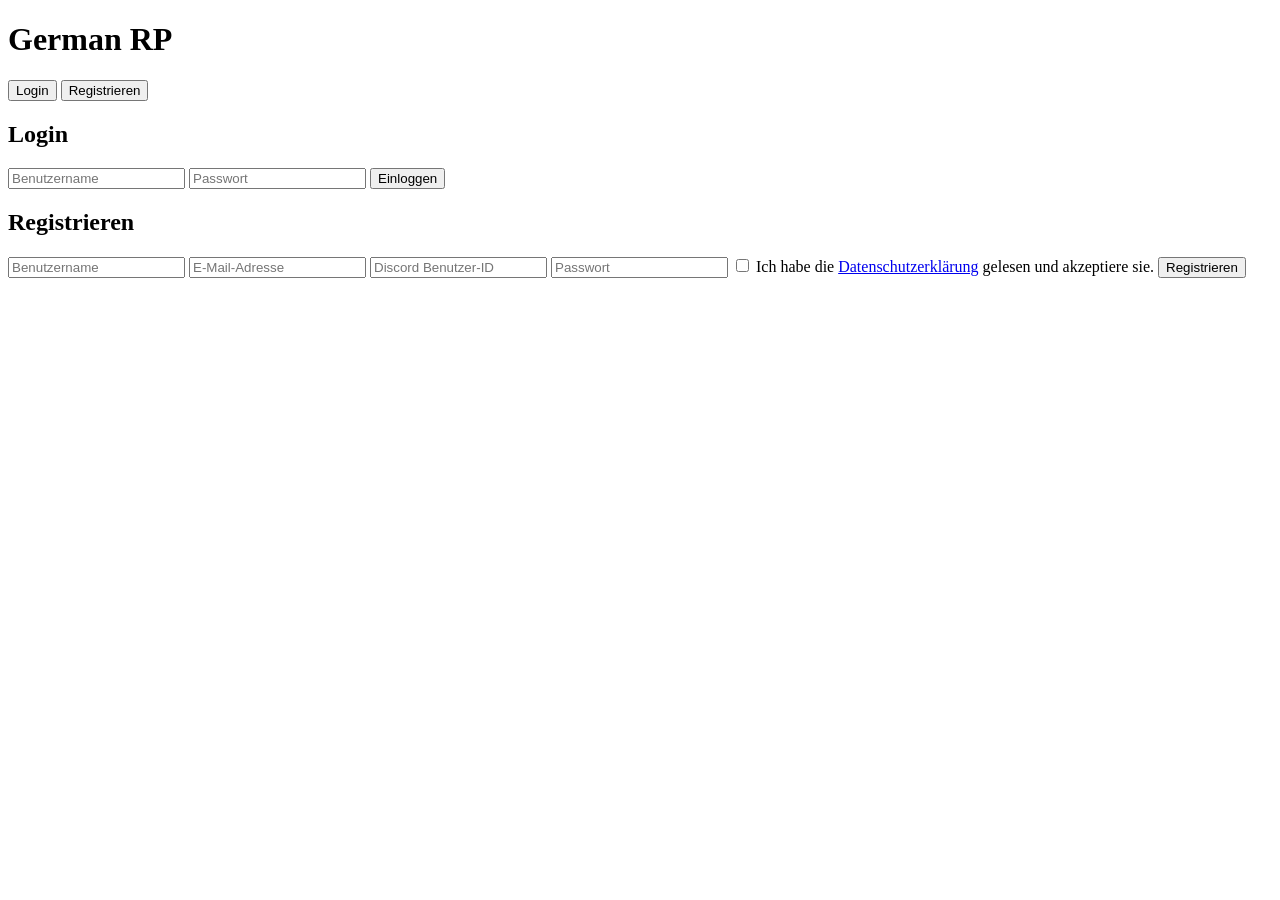
==== index.html @ 51991665 "Add German RP login and registration HTML structure" ====
<!DOCTYPE html>
<html lang="de">
<head>
    <meta charset="UTF-8">
    <title>German RP – Login</title>
    <link rel="stylesheet" href="style.css">
</head>
<body>

<div class="container">
    <h1>German RP</h1>

    <div class="tabs">
        <button onclick="showTab('login')" id="loginTab" class="active">Login</button>
        <button onclick="showTab('register')" id="registerTab">Registrieren</button>
    </div>

    <!-- LOGIN -->
    <div id="login" class="tab-content">
        <h2>Login</h2>
        <form>
            <input type="text" placeholder="Benutzername" required>
            <input type="password" placeholder="Passwort" required>
            <button type="submit">Einloggen</button>
        </form>
    </div>

    <!-- REGISTER -->
    <div id="register" class="tab-content hidden">
        <h2>Registrieren</h2>
        <form>
            <input type="text" placeholder="Benutzername" required>
            <input type="email" placeholder="E-Mail-Adresse" required>
            <input type="text" placeholder="Discord Benutzer-ID" required>
            <input type="password" placeholder="Passwort" required>

            <label class="checkbox">
                <input type="checkbox" required>
                Ich habe die <a href="datenschutz.html" target="_blank">Datenschutzerklärung</a> gelesen und akzeptiere sie.
            </label>

            <button type="submit">Registrieren</button>
        </form>
    </div>
</div>

<script src="script.js"></script>
</body>
</html>
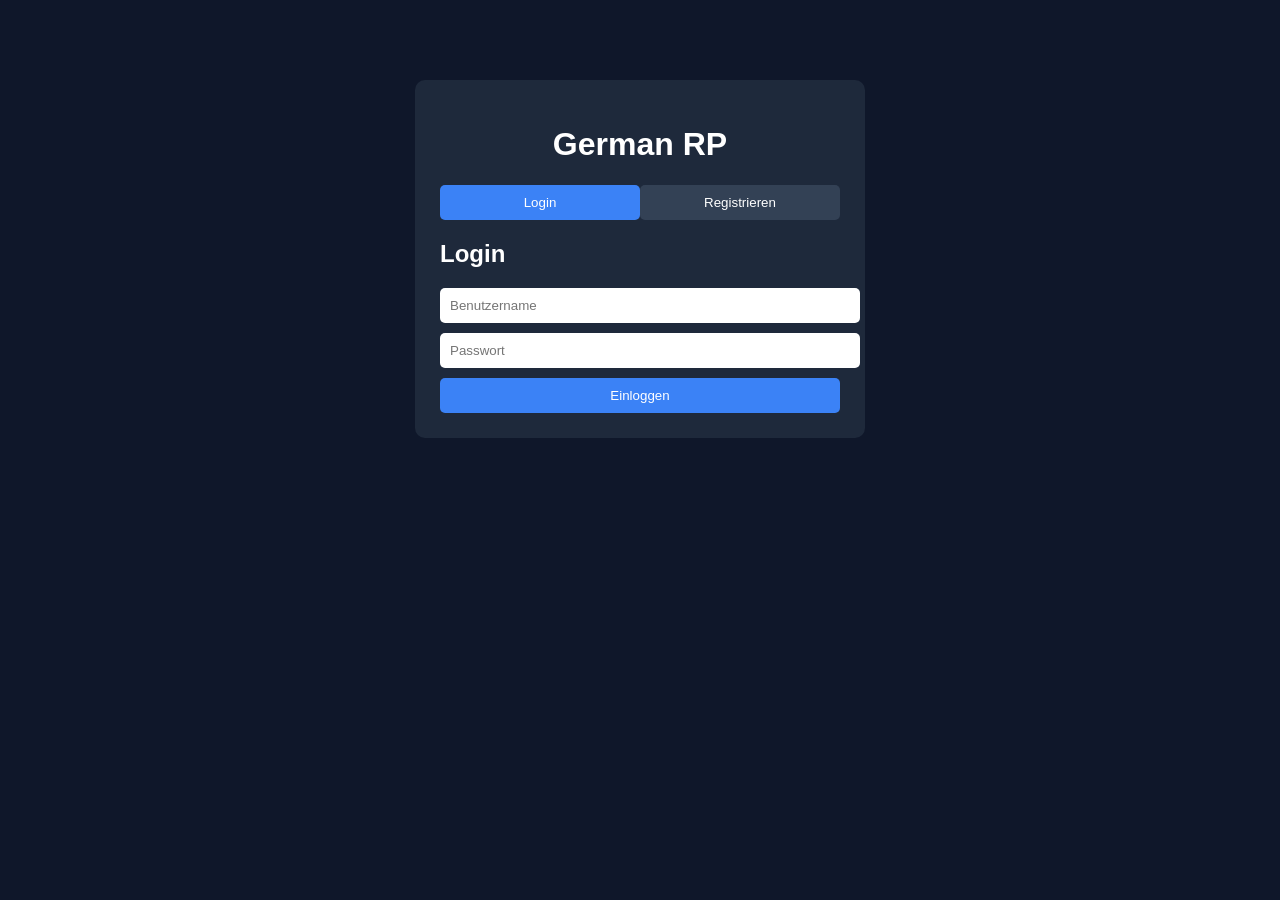
==== commit f4c94a9d: "Fix line break in privacy policy acceptance text" ====
--- a/index.html
+++ b/index.html
@@ -36,7 +36,8 @@
 
             <label class="checkbox">
                 <input type="checkbox" required>
-                Ich habe die <a href="datenschutz.html" target="_blank">Datenschutzerklärung</a> gelesen und akzeptiere sie.
+                Ich habe die <a href="datenschutz.html" target="_blank">Datenschutzerklärung</a>
+                gelesen und akzeptiere sie.
             </label>
 
             <button type="submit">Registrieren</button>
--- a/style.css
+++ b/style.css
@@ -0,0 +1,69 @@
+body {
+    background: #0f172a;
+    font-family: Arial, sans-serif;
+    color: white;
+}
+
+.container {
+    width: 400px;
+    margin: 80px auto;
+    background: #1e293b;
+    padding: 25px;
+    border-radius: 10px;
+}
+
+h1 {
+    text-align: center;
+}
+
+.tabs {
+    display: flex;
+    margin-bottom: 20px;
+}
+
+.tabs button {
+    flex: 1;
+    padding: 10px;
+    background: #334155;
+    border: none;
+    color: white;
+    cursor: pointer;
+}
+
+.tabs button.active {
+    background: #3b82f6;
+}
+
+.tab-content {
+    margin-top: 15px;
+}
+
+.hidden {
+    display: none;
+}
+
+form input {
+    width: 100%;
+    padding: 10px;
+    margin-bottom: 10px;
+    border-radius: 5px;
+    border: none;
+}
+
+button {
+    width: 100%;
+    padding: 10px;
+    background: #3b82f6;
+    border: none;
+    color: white;
+    border-radius: 5px;
+    cursor: pointer;
+}
+
+.checkbox {
+    font-size: 14px;
+}
+
+.checkbox a {
+    color: #60a5fa;
+}
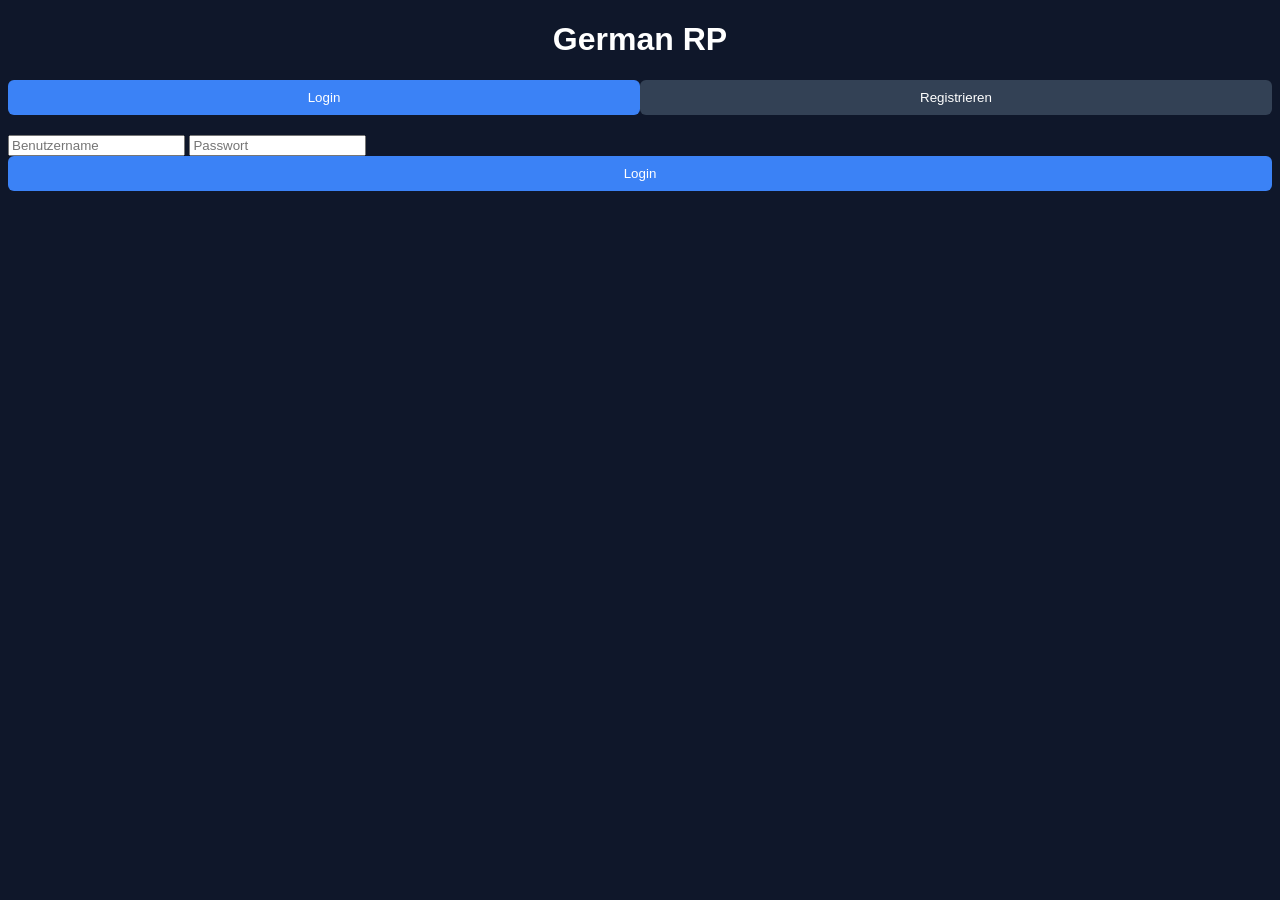
==== commit da770fdc: "Update login and register forms in index.html" ====
--- a/index.html
+++ b/index.html
@@ -2,12 +2,12 @@
 <html lang="de">
 <head>
     <meta charset="UTF-8">
-    <title>German RP – Login</title>
+    <title>German RP – Team Login</title>
     <link rel="stylesheet" href="style.css">
 </head>
 <body>
 
-<div class="container">
+<div class="box">
     <h1>German RP</h1>
 
     <div class="tabs">
@@ -16,32 +16,31 @@
     </div>
 
     <!-- LOGIN -->
-    <div id="login" class="tab-content">
-        <h2>Login</h2>
-        <form>
-            <input type="text" placeholder="Benutzername" required>
-            <input type="password" placeholder="Passwort" required>
-            <button type="submit">Einloggen</button>
-        </form>
+    <div id="login">
+        <input id="loginName" placeholder="Benutzername">
+        <input id="loginPass" type="password" placeholder="Passwort">
+        <button>Login</button>
     </div>
 
     <!-- REGISTER -->
-    <div id="register" class="tab-content hidden">
-        <h2>Registrieren</h2>
-        <form>
-            <input type="text" placeholder="Benutzername" required>
-            <input type="email" placeholder="E-Mail-Adresse" required>
-            <input type="text" placeholder="Discord Benutzer-ID" required>
-            <input type="password" placeholder="Passwort" required>
+    <div id="register" class="hidden">
+        <input id="regName" placeholder="Benutzername">
+        <input id="regMail" type="email" placeholder="E-Mail">
+        <input id="regDiscord" placeholder="Discord Benutzer-ID">
+        <input id="regPass" type="password" placeholder="Passwort">
 
-            <label class="checkbox">
-                <input type="checkbox" required>
-                Ich habe die <a href="datenschutz.html" target="_blank">Datenschutzerklärung</a>
-                gelesen und akzeptiere sie.
-            </label>
+        <label>
+            <input type="checkbox" id="privacy">
+            Ich akzeptiere die <a href="datenschutz.html" target="_blank">Datenschutzerklärung</a>
+        </label>
 
-            <button type="submit">Registrieren</button>
-        </form>
+        <button onclick="register()">Registrieren</button>
+    </div>
+
+    <!-- CODE -->
+    <div id="verify" class="hidden">
+        <input id="code" placeholder="6-stelliger Code">
+        <button onclick="verify()">Bestätigen</button>
     </div>
 </div>
 
--- a/style.css
+++ b/style.css
@@ -5,14 +5,14 @@
 }
 
 .container {
-    width: 400px;
+    width: 420px;
     margin: 80px auto;
     background: #1e293b;
     padding: 25px;
-    border-radius: 10px;
+    border-radius: 12px;
 }
 
-h1 {
+h1, h2 {
     text-align: center;
 }
 
@@ -46,7 +46,7 @@
     width: 100%;
     padding: 10px;
     margin-bottom: 10px;
-    border-radius: 5px;
+    border-radius: 6px;
     border: none;
 }
 
@@ -56,14 +56,16 @@
     background: #3b82f6;
     border: none;
     color: white;
-    border-radius: 5px;
+    border-radius: 6px;
     cursor: pointer;
 }
 
 .checkbox {
     font-size: 14px;
+    margin-bottom: 10px;
 }
 
 .checkbox a {
     color: #60a5fa;
+    text-decoration: underline;
 }
